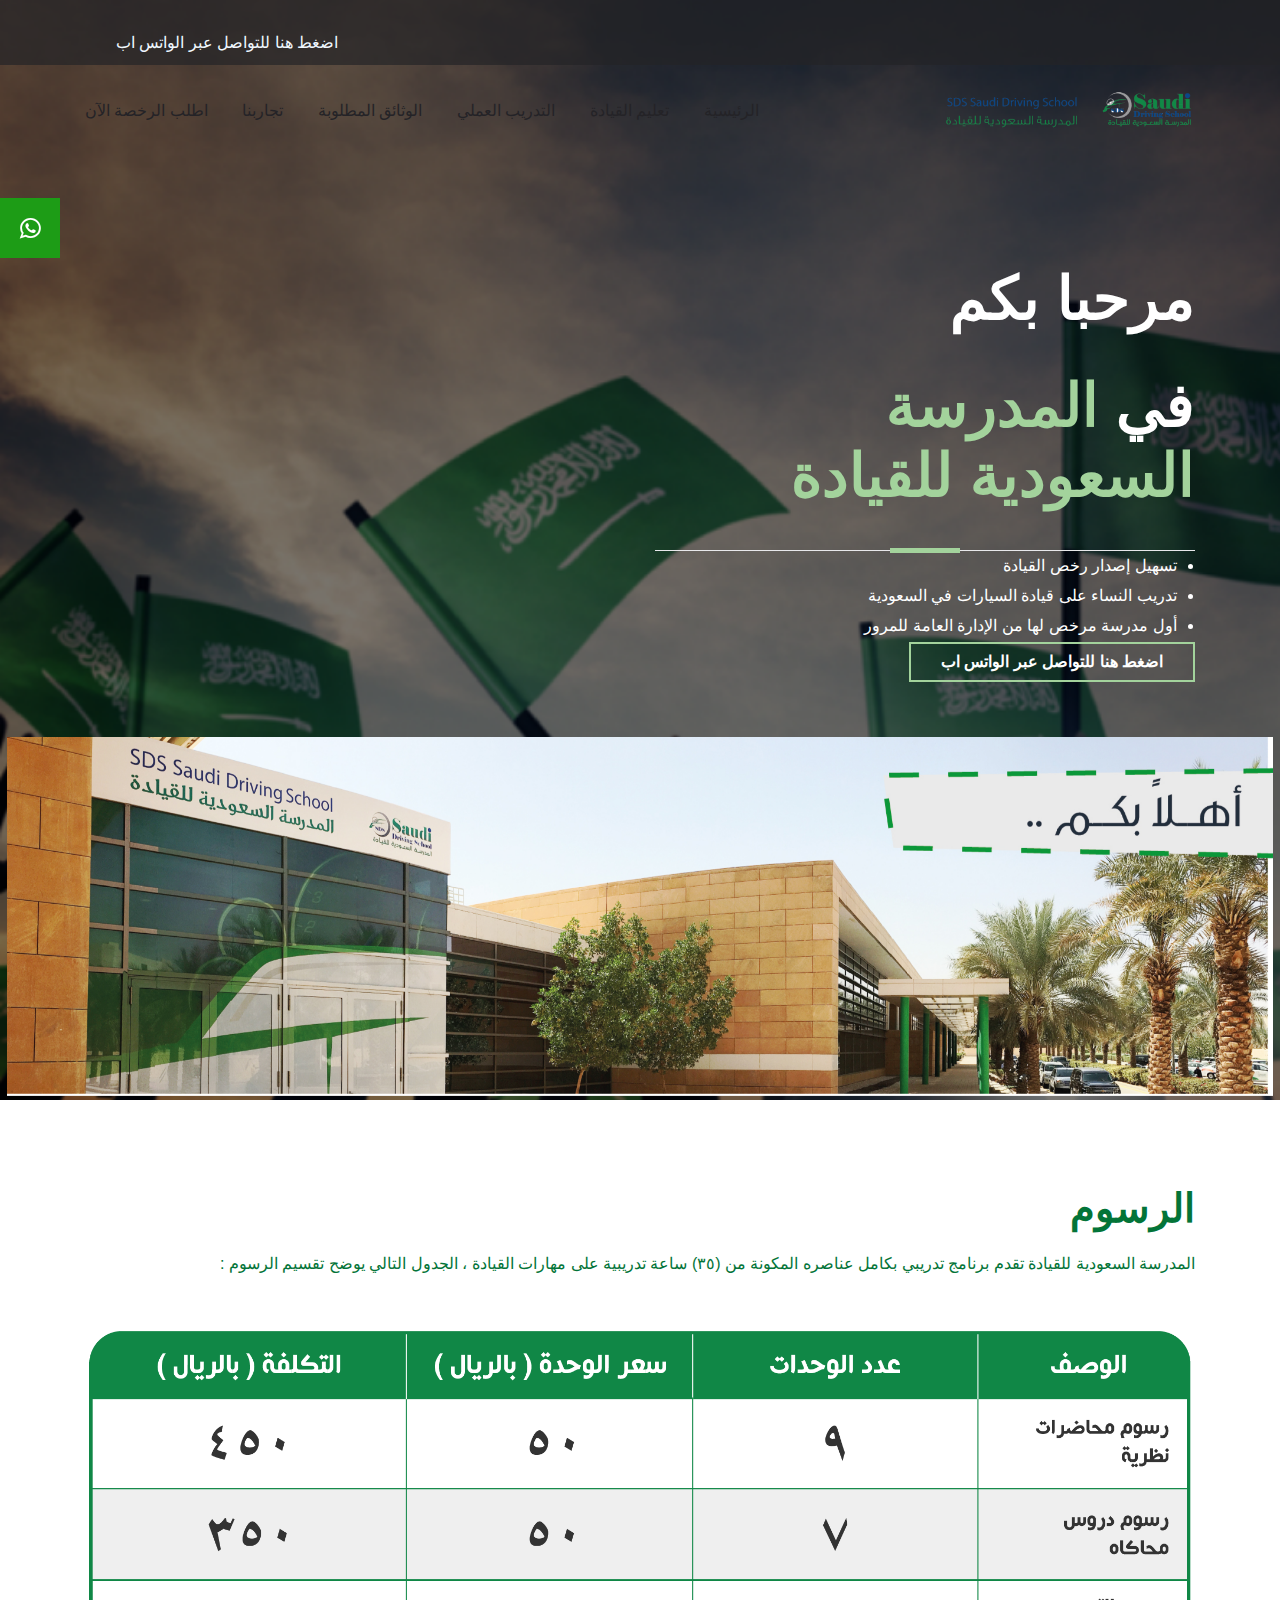
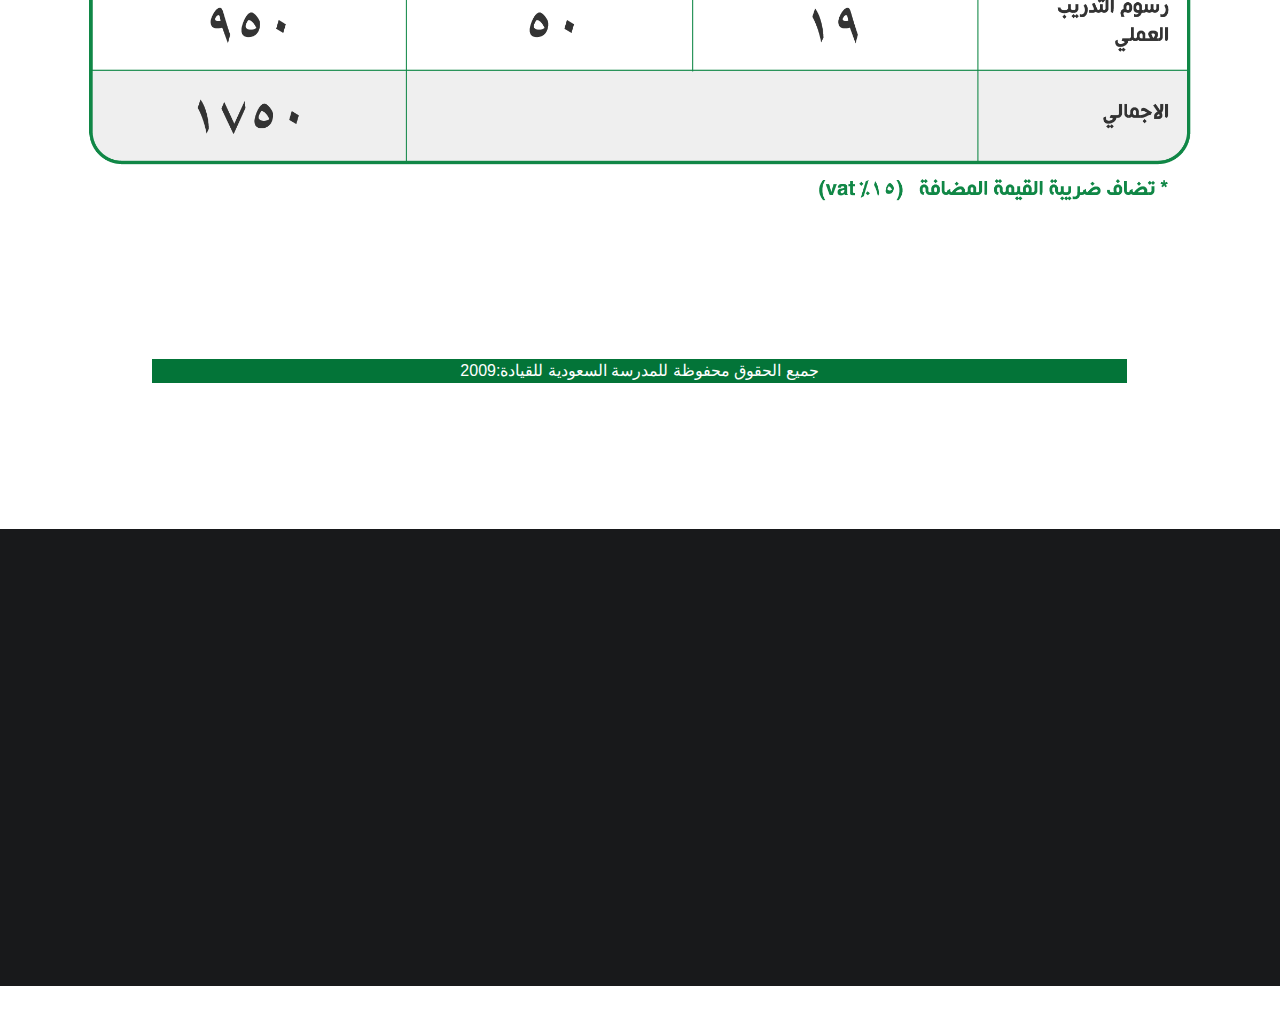
==== alrsom.html @ efddfe97 "Add files via upload" ====
﻿<!DOCTYPE html>
<!--[if lt IE 7]>      <html class="no-js lt-ie9 lt-ie8 lt-ie7"> <![endif]-->
<!--[if IE 7]>         <html class="no-js lt-ie9 lt-ie8"> <![endif]-->
<!--[if IE 8]>         <html class="no-js lt-ie9"> <![endif]-->
<!--[if gt IE 8]><!-->
<html class="no-js" dir="rtl">
<!--<![endif]-->


<head>
    <title>المدرسة السعودية للقيادة</title>
    <meta charset="utf-8">
    <!--[if IE]>
        <meta http-equiv="X-UA-Compatible" content="IE=edge">
    <![endif]-->
    <meta name="description" content="">
    <meta name="viewport" content="width=device-width, initial-scale=1, shrink-to-fit=no">
    <!-- Place favicon.ico and apple-touch-icon.png in the root directory -->



    <link rel="stylesheet" href="css/bootstrap.min.css">
    <link rel="stylesheet" href="css/animations.css">
    <link rel="stylesheet" href="css/regular.min.css">
    <link rel="stylesheet" href="css/brands.min.css">
    <link rel="stylesheet" href="css/solid.min.css">
    <link rel="stylesheet" href="css/fontawesome.min.css">
    <link rel="stylesheet" href="css/font-awesome.css">
    <link rel="stylesheet" href="css/main.css" class="color-switcher-link">
    <script src="js/vendor/modernizr-custom.js"></script>
    <link rel="preconnect" href="../fonts.gstatic.com/index.html">
    <link href="../fonts.googleapis.com/css2f7b2.css?family=Cairo&amp;display=swap" rel="stylesheet">
    <link href="css/side-test.html" rel="stylesheet" />
</head>
<body>
    <!-- wrappers for visual page editor and boxed version of template -->
    <div id="canvas">
        <div id="box_wrapper">
            <!-- template sections -->
            <!--topline section visible only on small screens|-->
            <div class="header_absolute header_under_slider ds">
                <section class="page_topline ds c-my-10 s-overlay">
                    <div class="container">
                        <div class="row align-items-center">
                            
                            <div class="col-12 col-sm-12 text-right">
                                <ul class="small-text">
                                    <li>
                                        <a href="https://api.whatsapp.com/send?phone=966532569968&text=السلام عليكم أود طلب الرخصة الان" style="color: aliceblue; margin: center ;" >
                                        <p class="phone_number"><span>اضغط هنا للتواصل عبر الواتس اب</span>
                                        </a>
                            </div>
                        </div>
                    </div>
                </section>
                <!--eof topline-->
                <!-- header with two Bootstrap columns - left for logo and right for navigation and includes (search, social icons, additional links and buttons etc -->
               <header class="page_header ls justify-nav-end">
                    <div class="container">
                        <div class="row align-items-center">
                            <div class="col-xl-3 col-lg-4 col-md-5 col-11">
                                <a href="index-2.html" class="logo">
                                    <img src="images/logo.png" alt="">
                                </a>
                            </div>
                            <div class="col-xl-9 col-lg-8 col-md-7 col-1">
                                <div class="nav-wrap">
                                    <!-- main nav start -->
                                    <nav class="top-nav">
                                        <ul class="nav sf-menu">
                                            <li>
                                                <a href="index.html">الرئيسية</a>
                                                
                                            </li>
                                            <li>
                                                <a href="#">تعليم القيادة</a>
                                            </li>
                                            <li>
                                                <a href="#">التدريب العملي</a>
                                            </li>
                                            <li>
                                                <a href="#">الوثائق المطلوبة</a>
                                            </li>
                                            <li>
                                                <a href="#">تجاربنا</a>
                                            </li>
                                            <li>
                                                <a href="#">اطلب الرخصة الآن</a>
                                            </li>
                                           
                                            <!-- contacts -->

                                        </ul>
                                    </nav>
                                    <!-- eof main nav -->
                                 
                                </div>
                            </div>
                        </div>
                    </div>
                    <!-- header toggler -->
                    <span class="toggle_menu"><span></span></span>
                </header>

            </div>

             <!--Intro Section-->
  <section class="view intro-video">
  <section class="view intro-video">
   
    <div class="hm-gradient intro_layers">
      <div class="full-bg-img">
        <div class="container flex-center">
          <div class="row pt-5 mt-3">
            <div class="col-lg-6 wow fadeIn mb-5 text-center text-lg-left">
                <div class="intro_layers_wrapper">
                    <div class="intro_layers">
                        <div class="intro_layer animated fadeInRight" data-animation="fadeInRight" style="visibility: hidden;">
                            <h1>
                                مرحبا بكم
                            </h1><br>
                            <h1 class="after-title" style="margin: 0;">
                                في<span class="color-main" style="color: #a3d39c;"> المدرسة السعودية للقيادة</span>
                            </h1>
                        </div>
                        <div class="intro_layer animated fadeInUp" data-animation="fadeInUp" style="visibility: hidden;">
                            <ul class="slider-list">
                                <li>تسهيل إصدار رخص القيادة</li>
                                <li>تدريب النساء على قيادة السيارات في السعودية</li>
                                <li>أول مدرسة مرخص لها من الإدارة العامة للمرور</li>
                            </ul>
                        </div>
                        <div class="intro_layer animated fadeInUp" data-animation="fadeInUp" style="visibility: hidden;">
                            <a href="https://web.whatsapp.com/send?phone=966532569968&text=%D8%A7%D9%84%D8%B3%D9%84%D8%A7%D9%85+%D8%B9%D9%84%D9%8A%D9%83%D9%85+%D8%A3%D9%88%D8%AF+%D8%B7%D9%84%D8%A8+%D8%A7%D9%84%D8%B1%D8%AE%D8%B5%D8%A9+%D8%A7%D9%84%D8%A7%D9%86
                            " class="text-uppercase btn btn-outline-maincolor">اضغط هنا للتواصل عبر الواتس اب</a>                       </div>
                    </div> <!-- eof .intro_layers -->
              </div>
            </div>

            <div class="col-lg-6 wow fadeIn">
            </div>
          </div>
          
        </div>
         <!-- The slideshow -->
<div style="margin: 7px;">
        <div id="carouselExampleSlidesOnly" class="carousel slide" data-bs-ride="carousel">
            <div class="carousel-inner">
                    <div class="carousel-item active">
                    <img src="images/img/Slider1.jpg" class="d-block w-100" alt="...">
                    </div>
                    <div class="carousel-item">
                    <img src="images/img/Slider2.jpg" class="d-block w-100" alt="...">
                    </div>
                    <div class="carousel-item">
                    <img src="images/img/Slider5.jpg" class="d-block w-100" alt="...">
                    </div>
                    <div class="carousel-item">
                    <img src="images/img/Banner9_N_Ar.jpg" class="d-block w-100" alt="...">
                    </div>
                    <div class="carousel-item">
                    <img src="images/img/Banner8_N_Ar.jpg" class="d-block w-100" alt="...">
                    </div>
                    <div class="carousel-item">
                    <img src="images/img/Banner7_N_Ar.jpg" class="d-block w-100" alt="...">
                    </div>
                    <div class="carousel-item">
                    <img src="images/img/Banner5_N_Ar.jpg" class="d-block w-100" alt="...">
                    </div>
                    <div class="carousel-item">
                    <img src="images/img/Banner4_N_Ar.jpg" class="d-block w-100" alt="...">
                    </div>
                    <div class="carousel-item">
                    <img src="images/img/Banner3_N_Ar.jpg" class="d-block w-100" alt="...">
                    </div>
                    <div class="carousel-item">
                    <img src="images/img/Banner10_N_Ar.jpg" class="d-block w-100" alt="...">
                    </div>
            </div>
        </div>
</div>
        <section class="ls ms sectionmob" >
     
        </section>
      </div>
      
    </div>
    
  </section>



            <section class="ls teaser-box-section" id="order">
                <div class="container">
                    <div class="row c-gutter-8">
                        <div class="col-sm-12">
                           
                        </div>
                   
                    </div>
                </div>
            </section>
            <section id="welcome" class="ls">
                <div class="container">
                    <div class="row">
                        <div class="divider-30 d-none d-xl-block"></div>
                        <div >
                            <div>
                                <div class="divider-50"></div>
                                <h3 class="col-12 width-80 mt-0"><span class="color-main">الرسوم </span></h3>
                                <p class=" col-12 "><span class="color-main">المدرسة السعودية للقيادة تقدم برنامج تدريبي بكامل عناصره المكونة من (٣٥) ساعة تدريبية على مهارات القيادة ، الجدول التالي يوضح تقسيم الرسوم :</span></p>
                                <br>
                            </div>
                            <div class="row align-items-center">
                                <img class="col-lg-12" src="images/table.png" alt="msar1">  
                            </div>
                    </div>
                    </div>
                </div>
            </section>
                </div>
            </section>
            <section class="ls s-py-70 s-py-xl-141" id="files">
                <div class="container">
                    <div class="row c-gutter-135 mobile-padding-normal">
                        <div class="col-md-12">
                            
                            

                                <div class="col-md-12 col-sm-12">
                                    <div class="divider-30 divider-md-0 divider-xl-0"></div>
                                    <p class="grey-color fw-500 mt-0  text-center bg-theme">جميع الحقوق محفوظة للمدرسة السعودية للقيادة:2009</p>
                                    
                                </div>
                               
                            </div>
                        </div>
                        <div class="divider-5 d-lg-block d-xl-5"></div>
                    </div>
                </div>
            </section>

            
            <footer class="page_footer ds s-pt-77 s-pb-60 c-gutter-60">
                <div class="container">
                    <div class="row">
                        <div class="divider-20 d-none d-xl-block"></div>
                        <div class="col-md-12 col-xl-12 animate text-center" data-animation="fadeInUp">
                            <div class="widget widget_text ">
                                <img src="images/logo.png" width="200" alt="">
                                
                                <div class="col-sm-12 col-xl-12">
                                <br> <a href="#" class="fab fa-google fs-36"> <span>saudidrivingschool2</span></a>
                                <br> <a href="https://api.whatsapp.com/send?phone=966532569968&text=السلام عليكم أود طلب الرخصة الان" class="fab fa-whatsapp fs-36"><span>whatsapp</span></a>
                                <!--<br> <a href="#" class="fab fa-facebook fs-36"> <span>facebook</span></a>
                                <br> <a href="#" class="fab fa-instagram fs-36"><span>instagram</span></a>-->
                                <br> <a href="#" class="fab fa-twitter fs-36"><span>twitter</span></a>
                                <br> <a href="#" class="fab fa-snapchat fs-36"><span>snapchat</span></a>
                                </div>
                            
                            </div>
                        </div>
                        
                        <div class="col-md-6 col-xl-3 animate" data-animation="fadeInUp">
                         
                            <div class="row c-gutter-30">
                             
                            </div>
                        </div>
                    </div>
                </div>
            </footer>

        </div>
        <!-- eof #box_wrapper -->
    </div><!-- eof #canvas -->

    <script src="js/compressed.js"></script>
    <script src="js/main.js"></script>
    <script src="js/switcher.js"></script>
    
<script>
    $('#modal1').on('hidden.bs.modal', function (e) {
  // do something...
  $('#modal1 iframe').attr("src", $("#modal1 iframe").attr("src"));
});

$('#modal6').on('hidden.bs.modal', function (e) {
  // do something...
  $('#modal6 iframe').attr("src", $("#modal6 iframe").attr("src"));
});

$('#modal4').on('hidden.bs.modal', function (e) {
  // do something...
  $('#modal4 iframe').attr("src", $("#modal4 iframe").attr("src"));
});
</script>
<div class="fa fa fa"></div>
</body>


</html>
---- css/animations.css ----
/*
==============================================
CSS3 ANIMATION CHEAT SHEET
==============================================

Made by Justin Aguilar

www.justinaguilar.com/animations/

Questions, comments, concerns, love letters:
justin@justinaguilar.com
==============================================
*/

/*
==============================================
slideDown
==============================================
*/


.slideDown{
	animation-name: slideDown;
	-webkit-animation-name: slideDown;

	animation-duration: 1s;
	-webkit-animation-duration: 1s;

	animation-timing-function: ease;
	-webkit-animation-timing-function: ease;

	visibility: visible;
}

@keyframes slideDown {
	0% {
		transform: translateY(-100%);
	}
	50%{
		transform: translateY(8%);
	}
	65%{
		transform: translateY(-4%);
	}
	80%{
		transform: translateY(4%);
	}
	95%{
		transform: translateY(-2%);
	}
	100% {
		transform: translateY(0%);
	}
}

@-webkit-keyframes slideDown {
	0% {
		-webkit-transform: translateY(-100%);
	}
	50%{
		-webkit-transform: translateY(8%);
	}
	65%{
		-webkit-transform: translateY(-4%);
	}
	80%{
		-webkit-transform: translateY(4%);
	}
	95%{
		-webkit-transform: translateY(-2%);
	}
	100% {
		-webkit-transform: translateY(0%);
	}
}

/*
==============================================
slideUp
==============================================
*/


.slideUp{
	animation-name: slideUp;
	-webkit-animation-name: slideUp;

	animation-duration: 1s;
	-webkit-animation-duration: 1s;

	animation-timing-function: ease;
	-webkit-animation-timing-function: ease;

	visibility: visible;
}

@keyframes slideUp {
	0% {
		transform: translateY(100%);
	}
	50%{
		transform: translateY(-8%);
	}
	65%{
		transform: translateY(4%);
	}
	80%{
		transform: translateY(-4%);
	}
	95%{
		transform: translateY(2%);
	}
	100% {
		transform: translateY(0%);
	}
}

@-webkit-keyframes slideUp {
	0% {
		-webkit-transform: translateY(100%);
	}
	50%{
		-webkit-transform: translateY(-8%);
	}
	65%{
		-webkit-transform: translateY(4%);
	}
	80%{
		-webkit-transform: translateY(-4%);
	}
	95%{
		-webkit-transform: translateY(2%);
	}
	100% {
		-webkit-transform: translateY(0%);
	}
}

/*
==============================================
slideLeft
==============================================
*/


.slideLeft{
	animation-name: slideLeft;
	-webkit-animation-name: slideLeft;

	animation-duration: 1s;
	-webkit-animation-duration: 1s;

	animation-timing-function: ease-in-out;
	-webkit-animation-timing-function: ease-in-out;

	visibility: visible;
}

@keyframes slideLeft {
	0% {
		transform: translateX(150%);
	}
	50%{
		transform: translateX(-8%);
	}
	65%{
		transform: translateX(4%);
	}
	80%{
		transform: translateX(-4%);
	}
	95%{
		transform: translateX(2%);
	}
	100% {
		transform: translateX(0%);
	}
}

@-webkit-keyframes slideLeft {
	0% {
		-webkit-transform: translateX(150%);
	}
	50%{
		-webkit-transform: translateX(-8%);
	}
	65%{
		-webkit-transform: translateX(4%);
	}
	80%{
		-webkit-transform: translateX(-4%);
	}
	95%{
		-webkit-transform: translateX(2%);
	}
	100% {
		-webkit-transform: translateX(0%);
	}
}

/*
==============================================
slideRight
==============================================
*/


.slideRight{
	animation-name: slideRight;
	-webkit-animation-name: slideRight;

	animation-duration: 1s;
	-webkit-animation-duration: 1s;

	animation-timing-function: ease-in-out;
	-webkit-animation-timing-function: ease-in-out;

	visibility: visible;
}

@keyframes slideRight {
	0% {
		transform: translateX(-150%);
	}
	50%{
		transform: translateX(8%);
	}
	65%{
		transform: translateX(-4%);
	}
	80%{
		transform: translateX(4%);
	}
	95%{
		transform: translateX(-2%);
	}
	100% {
		transform: translateX(0%);
	}
}

@-webkit-keyframes slideRight {
	0% {
		-webkit-transform: translateX(-150%);
	}
	50%{
		-webkit-transform: translateX(8%);
	}
	65%{
		-webkit-transform: translateX(-4%);
	}
	80%{
		-webkit-transform: translateX(4%);
	}
	95%{
		-webkit-transform: translateX(-2%);
	}
	100% {
		-webkit-transform: translateX(0%);
	}
}

/*
==============================================
slideExpandUp
==============================================
*/


.slideExpandUp{
	animation-name: slideExpandUp;
	-webkit-animation-name: slideExpandUp;

	animation-duration: 1.6s;
	-webkit-animation-duration: 1.6s;

	animation-timing-function: ease-out;
	-webkit-animation-timing-function: ease -out;

	visibility: visible;
}

@keyframes slideExpandUp {
	0% {
		transform: translateY(100%) scaleX(0.5);
	}
	30%{
		transform: translateY(-8%) scaleX(0.5);
	}
	40%{
		transform: translateY(2%) scaleX(0.5);
	}
	50%{
		transform: translateY(0%) scaleX(1.1);
	}
	60%{
		transform: translateY(0%) scaleX(0.9);
	}
	70% {
		transform: translateY(0%) scaleX(1.05);
	}
	80%{
		transform: translateY(0%) scaleX(0.95);
	}
	90% {
		transform: translateY(0%) scaleX(1.02);
	}
	100%{
		transform: translateY(0%) scaleX(1);
	}
}

@-webkit-keyframes slideExpandUp {
	0% {
		-webkit-transform: translateY(100%) scaleX(0.5);
	}
	30%{
		-webkit-transform: translateY(-8%) scaleX(0.5);
	}
	40%{
		-webkit-transform: translateY(2%) scaleX(0.5);
	}
	50%{
		-webkit-transform: translateY(0%) scaleX(1.1);
	}
	60%{
		-webkit-transform: translateY(0%) scaleX(0.9);
	}
	70% {
		-webkit-transform: translateY(0%) scaleX(1.05);
	}
	80%{
		-webkit-transform: translateY(0%) scaleX(0.95);
	}
	90% {
		-webkit-transform: translateY(0%) scaleX(1.02);
	}
	100%{
		-webkit-transform: translateY(0%) scaleX(1);
	}
}

/*
==============================================
expandUp
==============================================
*/


.expandUp{
	animation-name: expandUp;
	-webkit-animation-name: expandUp;

	animation-duration: 0.7s;
	-webkit-animation-duration: 0.7s;

	animation-timing-function: ease;
	-webkit-animation-timing-function: ease;

	visibility: visible;
}

@keyframes expandUp {
	0% {
		transform: translateY(100%) scale(0.6) scaleY(0.5);
	}
	60%{
		transform: translateY(-7%) scaleY(1.12);
	}
	75%{
		transform: translateY(3%);
	}
	100% {
		transform: translateY(0%) scale(1) scaleY(1);
	}
}

@-webkit-keyframes expandUp {
	0% {
		-webkit-transform: translateY(100%) scale(0.6) scaleY(0.5);
	}
	60%{
		-webkit-transform: translateY(-7%) scaleY(1.12);
	}
	75%{
		-webkit-transform: translateY(3%);
	}
	100% {
		-webkit-transform: translateY(0%) scale(1) scaleY(1);
	}
}

/*
==============================================
fadeIn
==============================================
*/

.fadeIn {
	animation-name: fadeIn;
	-webkit-animation-name: fadeIn;

	animation-duration: 1.5s;
	-webkit-animation-duration: 1.5s;

	animation-timing-function: ease-in-out;
	-webkit-animation-timing-function: ease-in-out;

	visibility: visible;
}

@keyframes fadeIn {
	0% {
		transform: scale(0);
		opacity: 0.0;
	}
	60% {
		transform: scale(1.1);
	}
	80% {
		transform: scale(0.9);
		opacity: 1;
	}
	100% {
		transform: scale(1);
		opacity: 1;
	}
}

@-webkit-keyframes fadeIn {
	0% {
		-webkit-transform: scale(0);
		opacity: 0.0;
	}
	60% {
		-webkit-transform: scale(1.1);
	}
	80% {
		-webkit-transform: scale(0.9);
		opacity: 1;
	}
	100% {
		-webkit-transform: scale(1);
		opacity: 1;
	}
}

/*
==============================================
expandOpen
==============================================
*/


.expandOpen{
	animation-name: expandOpen;
	-webkit-animation-name: expandOpen;

	animation-duration: 1.2s;
	-webkit-animation-duration: 1.2s;

	animation-timing-function: ease-out;
	-webkit-animation-timing-function: ease-out;

	visibility: visible;
}

@keyframes expandOpen {
	0% {
		transform: scale(1.8);
	}
	50% {
		transform: scale(0.95);
	}
	80% {
		transform: scale(1.05);
	}
	90% {
		transform: scale(0.98);
	}
	100% {
		transform: scale(1);
	}
}

@-webkit-keyframes expandOpen {
	0% {
		-webkit-transform: scale(1.8);
	}
	50% {
		-webkit-transform: scale(0.95);
	}
	80% {
		-webkit-transform: scale(1.05);
	}
	90% {
		-webkit-transform: scale(0.98);
	}
	100% {
		-webkit-transform: scale(1);
	}	
}

/*
==============================================
bigEntrance
==============================================
*/


.bigEntrance{
	animation-name: bigEntrance;
	-webkit-animation-name: bigEntrance;

	animation-duration: 1.6s;
	-webkit-animation-duration: 1.6s;

	animation-timing-function: ease-out;
	-webkit-animation-timing-function: ease-out;

	visibility: visible;
}

@keyframes bigEntrance {
	0% {
		transform: scale(0.3) rotate(6deg) translateX(-30%) translateY(30%);
		opacity: 0.2;
	}
	30% {
		transform: scale(1.03) rotate(-2deg) translateX(2%) translateY(-2%);
		opacity: 1;
	}
	45% {
		transform: scale(0.98) rotate(1deg) translateX(0%) translateY(0%);
		opacity: 1;
	}
	60% {
		transform: scale(1.01) rotate(-1deg) translateX(0%) translateY(0%);
		opacity: 1;
	}
	75% {
		transform: scale(0.99) rotate(1deg) translateX(0%) translateY(0%);
		opacity: 1;
	}
	90% {
		transform: scale(1.01) rotate(0deg) translateX(0%) translateY(0%);
		opacity: 1;
	}
	100% {
		transform: scale(1) rotate(0deg) translateX(0%) translateY(0%);
		opacity: 1;
	}
}

@-webkit-keyframes bigEntrance {
	0% {
		-webkit-transform: scale(0.3) rotate(6deg) translateX(-30%) translateY(30%);
		opacity: 0.2;
	}
	30% {
		-webkit-transform: scale(1.03) rotate(-2deg) translateX(2%) translateY(-2%);
		opacity: 1;
	}
	45% {
		-webkit-transform: scale(0.98) rotate(1deg) translateX(0%) translateY(0%);
		opacity: 1;
	}
	60% {
		-webkit-transform: scale(1.01) rotate(-1deg) translateX(0%) translateY(0%);
		opacity: 1;
	}
	75% {
		-webkit-transform: scale(0.99) rotate(1deg) translateX(0%) translateY(0%);
		opacity: 1;
	}
	90% {
		-webkit-transform: scale(1.01) rotate(0deg) translateX(0%) translateY(0%);
		opacity: 1;
	}
	100% {
		-webkit-transform: scale(1) rotate(0deg) translateX(0%) translateY(0%);
		opacity: 1;
	}
}

/*
==============================================
hatch
==============================================
*/

.hatch{
	animation-name: hatch;
	-webkit-animation-name: hatch;

	animation-duration: 2s;
	-webkit-animation-duration: 2s;

	animation-timing-function: ease-in-out;
	-webkit-animation-timing-function: ease-in-out;

	transform-origin: 50% 100%;
	-ms-transform-origin: 50% 100%;
	-webkit-transform-origin: 50% 100%; 

	visibility: visible;
}

@keyframes hatch {
	0% {
		transform: rotate(0deg) scaleY(0.6);
	}
	20% {
		transform: rotate(-2deg) scaleY(1.05);
	}
	35% {
		transform: rotate(2deg) scaleY(1);
	}
	50% {
		transform: rotate(-2deg);
	}
	65% {
		transform: rotate(1deg);
	}
	80% {
		transform: rotate(-1deg);
	}
	100% {
		transform: rotate(0deg);
	}					
}

@-webkit-keyframes hatch {
	0% {
		-webkit-transform: rotate(0deg) scaleY(0.6);
	}
	20% {
		-webkit-transform: rotate(-2deg) scaleY(1.05);
	}
	35% {
		-webkit-transform: rotate(2deg) scaleY(1);
	}
	50% {
		-webkit-transform: rotate(-2deg);
	}
	65% {
		-webkit-transform: rotate(1deg);
	}
	80% {
		-webkit-transform: rotate(-1deg);
	}
	100% {
		-webkit-transform: rotate(0deg);
	}
}


/*
==============================================
bounce
==============================================
*/


.bounce{
	animation-name: bounce;
	-webkit-animation-name: bounce;

	animation-duration: 1.6s;
	-webkit-animation-duration: 1.6s;

	animation-timing-function: ease;
	-webkit-animation-timing-function: ease;

	transform-origin: 50% 100%;
	-ms-transform-origin: 50% 100%;
	-webkit-transform-origin: 50% 100%; 
}

@keyframes bounce {
	0% {
		transform: translateY(0%) scaleY(0.6);
	}
	60%{
		transform: translateY(-100%) scaleY(1.1);
	}
	70%{
		transform: translateY(0%) scaleY(0.95) scaleX(1.05);
	}
	80%{
		transform: translateY(0%) scaleY(1.05) scaleX(1);
	}
	90%{
		transform: translateY(0%) scaleY(0.95) scaleX(1);
	}
	100%{
		transform: translateY(0%) scaleY(1) scaleX(1);
	}
}

@-webkit-keyframes bounce {
	0% {
		-webkit-transform: translateY(0%) scaleY(0.6);
	}
	60%{
		-webkit-transform: translateY(-100%) scaleY(1.1);
	}
	70%{
		-webkit-transform: translateY(0%) scaleY(0.95) scaleX(1.05);
	}
	80%{
		-webkit-transform: translateY(0%) scaleY(1.05) scaleX(1);
	}
	90%{
		-webkit-transform: translateY(0%) scaleY(0.95) scaleX(1);
	}
	100%{
		-webkit-transform: translateY(0%) scaleY(1) scaleX(1);
	}
}


/*
==============================================
pulse
==============================================
*/

.pulse{
	animation-name: pulse;
	-webkit-animation-name: pulse;

	animation-duration: 1.5s;
	-webkit-animation-duration: 1.5s;

	animation-iteration-count: infinite;
	-webkit-animation-iteration-count: infinite;
}

@keyframes pulse {
	0% {
		transform: scale(0.95);
		opacity: 0.7;
	}
	50% {
		transform: scale(1);
		opacity: 1;
	}
	100% {
		transform: scale(0.95);
		opacity: 0.7;
	}
}

@-webkit-keyframes pulse {
	0% {
		-webkit-transform: scale(0.95);
		opacity: 0.7;
	}
	50% {
		-webkit-transform: scale(1);
		opacity: 1;
	}
	100% {
		-webkit-transform: scale(0.95);
		opacity: 0.7;
	}
}

/*
==============================================
floating
==============================================
*/

.floating{
	animation-name: floating;
	-webkit-animation-name: floating;

	animation-duration: 1.5s;
	-webkit-animation-duration: 1.5s;

	animation-iteration-count: infinite;
	-webkit-animation-iteration-count: infinite;
}

@keyframes floating {
	0% {
		transform: translateY(0%);
	}
	50% {
		transform: translateY(8%);
	}
	100% {
		transform: translateY(0%);
	}
}

@-webkit-keyframes floating {
	0% {
		-webkit-transform: translateY(0%);
	}
	50% {
		-webkit-transform: translateY(8%);
	}
	100% {
		-webkit-transform: translateY(0%);
	}
}

/*
==============================================
tossing
==============================================
*/

.tossing{
	animation-name: tossing;
	-webkit-animation-name: tossing;

	animation-duration: 2.5s;
	-webkit-animation-duration: 2.5s;

	animation-iteration-count: infinite;
	-webkit-animation-iteration-count: infinite;
}

@keyframes tossing {
	0% {
		transform: rotate(-4deg);
	}
	50% {
		transform: rotate(4deg);
	}
	100% {
		transform: rotate(-4deg);
	}		
}

@-webkit-keyframes tossing {
	0% {
		-webkit-transform: rotate(-4deg);
	}
	50% {
		-webkit-transform: rotate(4deg);
	}
	100% {
		-webkit-transform: rotate(-4deg);
	}
}

/*
==============================================
pullUp
==============================================
*/

.pullUp{
	animation-name: pullUp;
	-webkit-animation-name: pullUp;

	animation-duration: 1.1s;
	-webkit-animation-duration: 1.1s;

	animation-timing-function: ease-out;
	-webkit-animation-timing-function: ease-out;

	transform-origin: 50% 100%;
	-ms-transform-origin: 50% 100%;
	-webkit-transform-origin: 50% 100%; 
}

@keyframes pullUp {
	0% {
		transform: scaleY(0.1);
	}
	40% {
		transform: scaleY(1.02);
	}
	60% {
		transform: scaleY(0.98);
	}
	80% {
		transform: scaleY(1.01);
	}
	100% {
		transform: scaleY(0.98);
	}
	80% {
		transform: scaleY(1.01);
	}
	100% {
		transform: scaleY(1);
	}			
}

@-webkit-keyframes pullUp {
	0% {
		-webkit-transform: scaleY(0.1);
	}
	40% {
		-webkit-transform: scaleY(1.02);
	}
	60% {
		-webkit-transform: scaleY(0.98);
	}
	80% {
		-webkit-transform: scaleY(1.01);
	}
	100% {
		-webkit-transform: scaleY(0.98);
	}
	80% {
		-webkit-transform: scaleY(1.01);
	}
	100% {
		-webkit-transform: scaleY(1);
	}
}

/*
==============================================
pullDown
==============================================
*/

.pullDown{
	animation-name: pullDown;
	-webkit-animation-name: pullDown;

	animation-duration: 1.1s;
	-webkit-animation-duration: 1.1s;

	animation-timing-function: ease-out;
	-webkit-animation-timing-function: ease-out;

	transform-origin: 50% 0%;
	-ms-transform-origin: 50% 0%;
	-webkit-transform-origin: 50% 0%; 
}

@keyframes pullDown {
	0% {
		transform: scaleY(0.1);
	}
	40% {
		transform: scaleY(1.02);
	}
	60% {
		transform: scaleY(0.98);
	}
	80% {
		transform: scaleY(1.01);
	}
	100% {
		transform: scaleY(0.98);
	}
	80% {
		transform: scaleY(1.01);
	}
	100% {
		transform: scaleY(1);
	}			
}

@-webkit-keyframes pullDown {
	0% {
		-webkit-transform: scaleY(0.1);
	}
	40% {
		-webkit-transform: scaleY(1.02);
	}
	60% {
		-webkit-transform: scaleY(0.98);
	}
	80% {
		-webkit-transform: scaleY(1.01);
	}
	100% {
		-webkit-transform: scaleY(0.98);
	}
	80% {
		-webkit-transform: scaleY(1.01);
	}
	100% {
		-webkit-transform: scaleY(1);
	}
}

/*
==============================================
stretchLeft
==============================================
*/

.stretchLeft{
	animation-name: stretchLeft;
	-webkit-animation-name: stretchLeft;

	animation-duration: 1.5s;
	-webkit-animation-duration: 1.5s;

	animation-timing-function: ease-out;
	-webkit-animation-timing-function: ease-out;

	transform-origin: 100% 0%;
	-ms-transform-origin: 100% 0%;
	-webkit-transform-origin: 100% 0%; 
}

@keyframes stretchLeft {
	0% {
		transform: scaleX(0.3);
	}
	40% {
		transform: scaleX(1.02);
	}
	60% {
		transform: scaleX(0.98);
	}
	80% {
		transform: scaleX(1.01);
	}
	100% {
		transform: scaleX(0.98);
	}
	80% {
		transform: scaleX(1.01);
	}
	100% {
		transform: scaleX(1);
	}			
}

@-webkit-keyframes stretchLeft {
	0% {
		-webkit-transform: scaleX(0.3);
	}
	40% {
		-webkit-transform: scaleX(1.02);
	}
	60% {
		-webkit-transform: scaleX(0.98);
	}
	80% {
		-webkit-transform: scaleX(1.01);
	}
	100% {
		-webkit-transform: scaleX(0.98);
	}
	80% {
		-webkit-transform: scaleX(1.01);
	}
	100% {
		-webkit-transform: scaleX(1);
	}
}

/*
==============================================
stretchRight
==============================================
*/

.stretchRight{
	animation-name: stretchRight;
	-webkit-animation-name: stretchRight;

	animation-duration: 1.5s;
	-webkit-animation-duration: 1.5s;

	animation-timing-function: ease-out;
	-webkit-animation-timing-function: ease-out;

	transform-origin: 0% 0%;
	-ms-transform-origin: 0% 0%;
	-webkit-transform-origin: 0% 0%; 
}

@keyframes stretchRight {
	0% {
		transform: scaleX(0.3);
	}
	40% {
		transform: scaleX(1.02);
	}
	60% {
		transform: scaleX(0.98);
	}
	80% {
		transform: scaleX(1.01);
	}
	100% {
		transform: scaleX(0.98);
	}
	80% {
		transform: scaleX(1.01);
	}
	100% {
		transform: scaleX(1);
	}			
}

@-webkit-keyframes stretchRight {
	0% {
		-webkit-transform: scaleX(0.3);
	}
	40% {
		-webkit-transform: scaleX(1.02);
	}
	60% {
		-webkit-transform: scaleX(0.98);
	}
	80% {
		-webkit-transform: scaleX(1.01);
	}
	100% {
		-webkit-transform: scaleX(0.98);
	}
	80% {
		-webkit-transform: scaleX(1.01);
	}
	100% {
		-webkit-transform: scaleX(1);
	}
}



.animated{-webkit-animation-fill-mode:both;-moz-animation-fill-mode:both;-ms-animation-fill-mode:both;-o-animation-fill-mode:both;animation-fill-mode:both;-webkit-animation-duration:1s;-moz-animation-duration:1s;-ms-animation-duration:1s;-o-animation-duration:1s;animation-duration:1s;}.animated.hinge{-webkit-animation-duration:1s;-moz-animation-duration:1s;-ms-animation-duration:1s;-o-animation-duration:1s;animation-duration:1s;}@-webkit-keyframes fadeIn {
	0% {opacity: 0;}	100% {opacity: 1;}
}
/*
@-moz-keyframes fadeIn {
0% {opacity: 0;}
100% {opacity: 1;}
}

@-o-keyframes fadeIn {
0% {opacity: 0;}
100% {opacity: 1;}
}

@keyframes fadeIn {
0% {opacity: 0;}
100% {opacity: 1;}
}

.fadeIn {
-webkit-animation-name: fadeIn;
-moz-animation-name: fadeIn;
-o-animation-name: fadeIn;
animation-name: fadeIn;
}
*/
@-webkit-keyframes fadeInUp {
	0% {
		opacity: 0;
		-webkit-transform: translateY(20px);
	}

	100% {
		opacity: 1;
		-webkit-transform: translateY(0);
	}
}

@-moz-keyframes fadeInUp {
	0% {
		opacity: 0;
		-moz-transform: translateY(20px);
	}

	100% {
		opacity: 1;
		-moz-transform: translateY(0);
	}
}

@-o-keyframes fadeInUp {
	0% {
		opacity: 0;
		-o-transform: translateY(20px);
	}

	100% {
		opacity: 1;
		-o-transform: translateY(0);
	}
}

@keyframes fadeInUp {
	0% {
		opacity: 0;
		transform: translateY(20px);
	}

	100% {
		opacity: 1;
		transform: translateY(0);
	}
}

.fadeInUp {
	-webkit-animation-name: fadeInUp;
	-moz-animation-name: fadeInUp;
	-o-animation-name: fadeInUp;
	animation-name: fadeInUp;
}
@-webkit-keyframes fadeInDown {
	0% {
		opacity: 0;
		-webkit-transform: translateY(-20px);
	}

	100% {
		opacity: 1;
		-webkit-transform: translateY(0);
	}
}

@-moz-keyframes fadeInDown {
	0% {
		opacity: 0;
		-moz-transform: translateY(-20px);
	}

	100% {
		opacity: 1;
		-moz-transform: translateY(0);
	}
}

@-o-keyframes fadeInDown {
	0% {
		opacity: 0;
		-o-transform: translateY(-20px);
	}

	100% {
		opacity: 1;
		-o-transform: translateY(0);
	}
}

@keyframes fadeInDown {
	0% {
		opacity: 0;
		transform: translateY(-20px);
	}

	100% {
		opacity: 1;
		transform: translateY(0);
	}
}

.fadeInDown {
	-webkit-animation-name: fadeInDown;
	-moz-animation-name: fadeInDown;
	-o-animation-name: fadeInDown;
	animation-name: fadeInDown;
}
@-webkit-keyframes fadeInLeft {
	0% {
		opacity: 0;
		-webkit-transform: translateX(-20px);
	}

	100% {
		opacity: 1;
		-webkit-transform: translateX(0);
	}
}

@-moz-keyframes fadeInLeft {
	0% {
		opacity: 0;
		-moz-transform: translateX(-20px);
	}

	100% {
		opacity: 1;
		-moz-transform: translateX(0);
	}
}

@-o-keyframes fadeInLeft {
	0% {
		opacity: 0;
		-o-transform: translateX(-20px);
	}

	100% {
		opacity: 1;
		-o-transform: translateX(0);
	}
}

@keyframes fadeInLeft {
	0% {
		opacity: 0;
		transform: translateX(-20px);
	}

	100% {
		opacity: 1;
		transform: translateX(0);
	}
}

.fadeInLeft {
	-webkit-animation-name: fadeInLeft;
	-moz-animation-name: fadeInLeft;
	-o-animation-name: fadeInLeft;
	animation-name: fadeInLeft;
}
@-webkit-keyframes fadeInRight {
	0% {
		opacity: 0;
		-webkit-transform: translateX(20px);
	}

	100% {
		opacity: 1;
		-webkit-transform: translateX(0);
	}
}

@-moz-keyframes fadeInRight {
	0% {
		opacity: 0;
		-moz-transform: translateX(20px);
	}

	100% {
		opacity: 1;
		-moz-transform: translateX(0);
	}
}

@-o-keyframes fadeInRight {
	0% {
		opacity: 0;
		-o-transform: translateX(20px);
	}

	100% {
		opacity: 1;
		-o-transform: translateX(0);
	}
}

@keyframes fadeInRight {
	0% {
		opacity: 0;
		transform: translateX(20px);
	}

	100% {
		opacity: 1;
		transform: translateX(0);
	}
}

.fadeInRight {
	-webkit-animation-name: fadeInRight;
	-moz-animation-name: fadeInRight;
	-o-animation-name: fadeInRight;
	animation-name: fadeInRight;
}
@-webkit-keyframes fadeInUpBig {
	0% {
		opacity: 0;
		-webkit-transform: translateY(2000px);
	}

	100% {
		opacity: 1;
		-webkit-transform: translateY(0);
	}
}

@-moz-keyframes fadeInUpBig {
	0% {
		opacity: 0;
		-moz-transform: translateY(2000px);
	}

	100% {
		opacity: 1;
		-moz-transform: translateY(0);
	}
}

@-o-keyframes fadeInUpBig {
	0% {
		opacity: 0;
		-o-transform: translateY(2000px);
	}

	100% {
		opacity: 1;
		-o-transform: translateY(0);
	}
}

@keyframes fadeInUpBig {
	0% {
		opacity: 0;
		transform: translateY(2000px);
	}

	100% {
		opacity: 1;
		transform: translateY(0);
	}
}

.fadeInUpBig {
	-webkit-animation-name: fadeInUpBig;
	-moz-animation-name: fadeInUpBig;
	-o-animation-name: fadeInUpBig;
	animation-name: fadeInUpBig;
}
@-webkit-keyframes fadeInDownBig {
	0% {
		opacity: 0;
		-webkit-transform: translateY(-2000px);
	}

	100% {
		opacity: 1;
		-webkit-transform: translateY(0);
	}
}

@-moz-keyframes fadeInDownBig {
	0% {
		opacity: 0;
		-moz-transform: translateY(-2000px);
	}

	100% {
		opacity: 1;
		-moz-transform: translateY(0);
	}
}

@-o-keyframes fadeInDownBig {
	0% {
		opacity: 0;
		-o-transform: translateY(-2000px);
	}

	100% {
		opacity: 1;
		-o-transform: translateY(0);
	}
}

@keyframes fadeInDownBig {
	0% {
		opacity: 0;
		transform: translateY(-2000px);
	}

	100% {
		opacity: 1;
		transform: translateY(0);
	}
}

.fadeInDownBig {
	-webkit-animation-name: fadeInDownBig;
	-moz-animation-name: fadeInDownBig;
	-o-animation-name: fadeInDownBig;
	animation-name: fadeInDownBig;
}
@-webkit-keyframes fadeInLeftBig {
	0% {
		opacity: 0;
		-webkit-transform: translateX(-2000px);
	}

	100% {
		opacity: 1;
		-webkit-transform: translateX(0);
	}
}
@-moz-keyframes fadeInLeftBig {
	0% {
		opacity: 0;
		-moz-transform: translateX(-2000px);
	}

	100% {
		opacity: 1;
		-moz-transform: translateX(0);
	}
}
@-o-keyframes fadeInLeftBig {
	0% {
		opacity: 0;
		-o-transform: translateX(-2000px);
	}

	100% {
		opacity: 1;
		-o-transform: translateX(0);
	}
}
@keyframes fadeInLeftBig {
	0% {
		opacity: 0;
		transform: translateX(-2000px);
	}

	100% {
		opacity: 1;
		transform: translateX(0);
	}
}

.fadeInLeftBig {
	-webkit-animation-name: fadeInLeftBig;
	-moz-animation-name: fadeInLeftBig;
	-o-animation-name: fadeInLeftBig;
	animation-name: fadeInLeftBig;
}
@-webkit-keyframes fadeInRightBig {
	0% {
		opacity: 0;
		-webkit-transform: translateX(2000px);
	}

	100% {
		opacity: 1;
		-webkit-transform: translateX(0);
	}
}

@-moz-keyframes fadeInRightBig {
	0% {
		opacity: 0;
		-moz-transform: translateX(2000px);
	}

	100% {
		opacity: 1;
		-moz-transform: translateX(0);
	}
}

@-o-keyframes fadeInRightBig {
	0% {
		opacity: 0;
		-o-transform: translateX(2000px);
	}

	100% {
		opacity: 1;
		-o-transform: translateX(0);
	}
}

@keyframes fadeInRightBig {
	0% {
		opacity: 0;
		transform: translateX(2000px);
	}

	100% {
		opacity: 1;
		transform: translateX(0);
	}
}

.fadeInRightBig {
	-webkit-animation-name: fadeInRightBig;
	-moz-animation-name: fadeInRightBig;
	-o-animation-name: fadeInRightBig;
	animation-name: fadeInRightBig;
}
@-webkit-keyframes fadeOut {
	0% {opacity: 1;}
	100% {opacity: 0;}
}

@-moz-keyframes fadeOut {
	0% {opacity: 1;}
	100% {opacity: 0;}
}

@-o-keyframes fadeOut {
	0% {opacity: 1;}
	100% {opacity: 0;}
}

@keyframes fadeOut {
	0% {opacity: 1;}
	100% {opacity: 0;}
}

.fadeOut {
	-webkit-animation-name: fadeOut;
	-moz-animation-name: fadeOut;
	-o-animation-name: fadeOut;
	animation-name: fadeOut;
}
@-webkit-keyframes fadeOutUp {
	0% {
		opacity: 1;
		-webkit-transform: translateY(0);
	}

	100% {
		opacity: 0;
		-webkit-transform: translateY(-20px);
	}
}
@-moz-keyframes fadeOutUp {
	0% {
		opacity: 1;
		-moz-transform: translateY(0);
	}

	100% {
		opacity: 0;
		-moz-transform: translateY(-20px);
	}
}
@-o-keyframes fadeOutUp {
	0% {
		opacity: 1;
		-o-transform: translateY(0);
	}

	100% {
		opacity: 0;
		-o-transform: translateY(-20px);
	}
}
@keyframes fadeOutUp {
	0% {
		opacity: 1;
		transform: translateY(0);
	}

	100% {
		opacity: 0;
		transform: translateY(-20px);
	}
}

.fadeOutUp {
	-webkit-animation-name: fadeOutUp;
	-moz-animation-name: fadeOutUp;
	-o-animation-name: fadeOutUp;
	animation-name: fadeOutUp;
}
@-webkit-keyframes fadeOutDown {
	0% {
		opacity: 1;
		-webkit-transform: translateY(0);
	}

	100% {
		opacity: 0;
		-webkit-transform: translateY(20px);
	}
}

@-moz-keyframes fadeOutDown {
	0% {
		opacity: 1;
		-moz-transform: translateY(0);
	}

	100% {
		opacity: 0;
		-moz-transform: translateY(20px);
	}
}

@-o-keyframes fadeOutDown {
	0% {
		opacity: 1;
		-o-transform: translateY(0);
	}

	100% {
		opacity: 0;
		-o-transform: translateY(20px);
	}
}

@keyframes fadeOutDown {
	0% {
		opacity: 1;
		transform: translateY(0);
	}

	100% {
		opacity: 0;
		transform: translateY(20px);
	}
}

.fadeOutDown {
	-webkit-animation-name: fadeOutDown;
	-moz-animation-name: fadeOutDown;
	-o-animation-name: fadeOutDown;
	animation-name: fadeOutDown;
}
@-webkit-keyframes fadeOutLeft {
	0% {
		opacity: 1;
		-webkit-transform: translateX(0);
	}

	100% {
		opacity: 0;
		-webkit-transform: translateX(-20px);
	}
}

@-moz-keyframes fadeOutLeft {
	0% {
		opacity: 1;
		-moz-transform: translateX(0);
	}

	100% {
		opacity: 0;
		-moz-transform: translateX(-20px);
	}
}

@-o-keyframes fadeOutLeft {
	0% {
		opacity: 1;
		-o-transform: translateX(0);
	}

	100% {
		opacity: 0;
		-o-transform: translateX(-20px);
	}
}

@keyframes fadeOutLeft {
	0% {
		opacity: 1;
		transform: translateX(0);
	}

	100% {
		opacity: 0;
		transform: translateX(-20px);
	}
}

.fadeOutLeft {
	-webkit-animation-name: fadeOutLeft;
	-moz-animation-name: fadeOutLeft;
	-o-animation-name: fadeOutLeft;
	animation-name: fadeOutLeft;
}
@-webkit-keyframes fadeOutRight {
	0% {
		opacity: 1;
		-webkit-transform: translateX(0);
	}

	100% {
		opacity: 0;
		-webkit-transform: translateX(20px);
	}
}

@-moz-keyframes fadeOutRight {
	0% {
		opacity: 1;
		-moz-transform: translateX(0);
	}

	100% {
		opacity: 0;
		-moz-transform: translateX(20px);
	}
}

@-o-keyframes fadeOutRight {
	0% {
		opacity: 1;
		-o-transform: translateX(0);
	}

	100% {
		opacity: 0;
		-o-transform: translateX(20px);
	}
}

@keyframes fadeOutRight {
	0% {
		opacity: 1;
		transform: translateX(0);
	}

	100% {
		opacity: 0;
		transform: translateX(20px);
	}
}

.fadeOutRight {
	-webkit-animation-name: fadeOutRight;
	-moz-animation-name: fadeOutRight;
	-o-animation-name: fadeOutRight;
	animation-name: fadeOutRight;
}
@-webkit-keyframes fadeOutUpBig {
	0% {
		opacity: 1;
		-webkit-transform: translateY(0);
	}

	100% {
		opacity: 0;
		-webkit-transform: translateY(-2000px);
	}
}

@-moz-keyframes fadeOutUpBig {
	0% {
		opacity: 1;
		-moz-transform: translateY(0);
	}

	100% {
		opacity: 0;
		-moz-transform: translateY(-2000px);
	}
}

@-o-keyframes fadeOutUpBig {
	0% {
		opacity: 1;
		-o-transform: translateY(0);
	}

	100% {
		opacity: 0;
		-o-transform: translateY(-2000px);
	}
}

@keyframes fadeOutUpBig {
	0% {
		opacity: 1;
		transform: translateY(0);
	}

	100% {
		opacity: 0;
		transform: translateY(-2000px);
	}
}

.fadeOutUpBig {
	-webkit-animation-name: fadeOutUpBig;
	-moz-animation-name: fadeOutUpBig;
	-o-animation-name: fadeOutUpBig;
	animation-name: fadeOutUpBig;
}
@-webkit-keyframes fadeOutDownBig {
	0% {
		opacity: 1;
		-webkit-transform: translateY(0);
	}

	100% {
		opacity: 0;
		-webkit-transform: translateY(2000px);
	}
}

@-moz-keyframes fadeOutDownBig {
	0% {
		opacity: 1;
		-moz-transform: translateY(0);
	}

	100% {
		opacity: 0;
		-moz-transform: translateY(2000px);
	}
}

@-o-keyframes fadeOutDownBig {
	0% {
		opacity: 1;
		-o-transform: translateY(0);
	}

	100% {
		opacity: 0;
		-o-transform: translateY(2000px);
	}
}

@keyframes fadeOutDownBig {
	0% {
		opacity: 1;
		transform: translateY(0);
	}

	100% {
		opacity: 0;
		transform: translateY(2000px);
	}
}

.fadeOutDownBig {
	-webkit-animation-name: fadeOutDownBig;
	-moz-animation-name: fadeOutDownBig;
	-o-animation-name: fadeOutDownBig;
	animation-name: fadeOutDownBig;
}
@-webkit-keyframes fadeOutLeftBig {
	0% {
		opacity: 1;
		-webkit-transform: translateX(0);
	}

	100% {
		opacity: 0;
		-webkit-transform: translateX(-2000px);
	}
}

@-moz-keyframes fadeOutLeftBig {
	0% {
		opacity: 1;
		-moz-transform: translateX(0);
	}

	100% {
		opacity: 0;
		-moz-transform: translateX(-2000px);
	}
}

@-o-keyframes fadeOutLeftBig {
	0% {
		opacity: 1;
		-o-transform: translateX(0);
	}

	100% {
		opacity: 0;
		-o-transform: translateX(-2000px);
	}
}

@keyframes fadeOutLeftBig {
	0% {
		opacity: 1;
		transform: translateX(0);
	}

	100% {
		opacity: 0;
		transform: translateX(-2000px);
	}
}

.fadeOutLeftBig {
	-webkit-animation-name: fadeOutLeftBig;
	-moz-animation-name: fadeOutLeftBig;
	-o-animation-name: fadeOutLeftBig;
	animation-name: fadeOutLeftBig;
}
@-webkit-keyframes fadeOutRightBig {
	0% {
		opacity: 1;
		-webkit-transform: translateX(0);
	}

	100% {
		opacity: 0;
		-webkit-transform: translateX(2000px);
	}
}
@-moz-keyframes fadeOutRightBig {
	0% {
		opacity: 1;
		-moz-transform: translateX(0);
	}

	100% {
		opacity: 0;
		-moz-transform: translateX(2000px);
	}
}
@-o-keyframes fadeOutRightBig {
	0% {
		opacity: 1;
		-o-transform: translateX(0);
	}

	100% {
		opacity: 0;
		-o-transform: translateX(2000px);
	}
}
@keyframes fadeOutRightBig {
	0% {
		opacity: 1;
		transform: translateX(0);
	}

	100% {
		opacity: 0;
		transform: translateX(2000px);
	}
}

.fadeOutRightBig {
	-webkit-animation-name: fadeOutRightBig;
	-moz-animation-name: fadeOutRightBig;
	-o-animation-name: fadeOutRightBig;
	animation-name: fadeOutRightBig;
}
@-webkit-keyframes slideInDown {
	0% {
		opacity: 0;
		-webkit-transform: translateY(-2000px);
	}

	100% {
		-webkit-transform: translateY(0);
	}
}

@-moz-keyframes slideInDown {
	0% {
		opacity: 0;
		-moz-transform: translateY(-2000px);
	}

	100% {
		-moz-transform: translateY(0);
	}
}

@-o-keyframes slideInDown {
	0% {
		opacity: 0;
		-o-transform: translateY(-2000px);
	}

	100% {
		-o-transform: translateY(0);
	}
}

@keyframes slideInDown {
	0% {
		opacity: 0;
		transform: translateY(-2000px);
	}

	100% {
		transform: translateY(0);
	}
}

.slideInDown {
	-webkit-animation-name: slideInDown;
	-moz-animation-name: slideInDown;
	-o-animation-name: slideInDown;
	animation-name: slideInDown;
}
@-webkit-keyframes slideInLeft {
	0% {
		opacity: 0;
		-webkit-transform: translateX(-100%);
	}

	100% {
		-webkit-transform: translateX(0);
	}
}

@-moz-keyframes slideInLeft {
	0% {
		opacity: 0;
		-moz-transform: translateX(-100%);
	}

	100% {
		-moz-transform: translateX(0);
	}
}

@-o-keyframes slideInLeft {
	0% {
		opacity: 0;
		-o-transform: translateX(-100%);
	}

	100% {
		-o-transform: translateX(0);
	}
}

@keyframes slideInLeft {
	0% {
		opacity: 0;
		transform: translateX(-100%);
	}

	100% {
		transform: translateX(0);
	}
}

.slideInLeft {
	-webkit-animation-name: slideInLeft;
	-moz-animation-name: slideInLeft;
	-o-animation-name: slideInLeft;
	animation-name: slideInLeft;
}
@-webkit-keyframes slideInRight {
	0% {
		opacity: 0;
		-webkit-transform: translateX(100%);
	}

	100% {
		-webkit-transform: translateX(0);
	}
}

@-moz-keyframes slideInRight {
	0% {
		opacity: 0;
		-moz-transform: translateX(100%);
	}

	100% {
		-moz-transform: translateX(0);
	}
}

@-o-keyframes slideInRight {
	0% {
		opacity: 0;
		-o-transform: translateX(100%);
	}

	100% {
		-o-transform: translateX(0);
	}
}

@keyframes slideInRight {
	0% {
		opacity: 0;
		transform: translateX(100%);
	}

	100% {
		transform: translateX(0);
	}
}

.slideInRight {
	-webkit-animation-name: slideInRight;
	-moz-animation-name: slideInRight;
	-o-animation-name: slideInRight;
	animation-name: slideInRight;
}
@-webkit-keyframes slideOutUp {
	0% {
		-webkit-transform: translateY(0);
	}

	100% {
		opacity: 0;
		-webkit-transform: translateY(-2000px);
	}
}

@-moz-keyframes slideOutUp {
	0% {
		-moz-transform: translateY(0);
	}

	100% {
		opacity: 0;
		-moz-transform: translateY(-2000px);
	}
}

@-o-keyframes slideOutUp {
	0% {
		-o-transform: translateY(0);
	}

	100% {
		opacity: 0;
		-o-transform: translateY(-2000px);
	}
}

@keyframes slideOutUp {
	0% {
		transform: translateY(0);
	}

	100% {
		opacity: 0;
		transform: translateY(-2000px);
	}
}

.slideOutUp {
	-webkit-animation-name: slideOutUp;
	-moz-animation-name: slideOutUp;
	-o-animation-name: slideOutUp;
	animation-name: slideOutUp;
}
@-webkit-keyframes slideOutLeft {
	0% {
		-webkit-transform: translateX(0);
	}

	100% {
		opacity: 0;
		-webkit-transform: translateX(-2000px);
	}
}

@-moz-keyframes slideOutLeft {
	0% {
		-moz-transform: translateX(0);
	}

	100% {
		opacity: 0;
		-moz-transform: translateX(-2000px);
	}
}

@-o-keyframes slideOutLeft {
	0% {
		-o-transform: translateX(0);
	}

	100% {
		opacity: 0;
		-o-transform: translateX(-2000px);
	}
}

@keyframes slideOutLeft {
	0% {
		transform: translateX(0);
	}

	100% {
		opacity: 0;
		transform: translateX(-2000px);
	}
}

.slideOutLeft {
	-webkit-animation-name: slideOutLeft;
	-moz-animation-name: slideOutLeft;
	-o-animation-name: slideOutLeft;
	animation-name: slideOutLeft;
}
@-webkit-keyframes slideOutRight {
	0% {
		-webkit-transform: translateX(0);
	}

	100% {
		opacity: 0;
		-webkit-transform: translateX(2000px);
	}
}

@-moz-keyframes slideOutRight {
	0% {
		-moz-transform: translateX(0);
	}

	100% {
		opacity: 0;
		-moz-transform: translateX(2000px);
	}
}

@-o-keyframes slideOutRight {
	0% {
		-o-transform: translateX(0);
	}

	100% {
		opacity: 0;
		-o-transform: translateX(2000px);
	}
}

@keyframes slideOutRight {
	0% {
		transform: translateX(0);
	}

	100% {
		opacity: 0;
		transform: translateX(2000px);
	}
}

.slideOutRight {
	-webkit-animation-name: slideOutRight;
	-moz-animation-name: slideOutRight;
	-o-animation-name: slideOutRight;
	animation-name: slideOutRight;
}

@-webkit-keyframes moveFromLeft{
	from {
		-webkit-transform: translateX(-100%);
	}
	to {
		-webkit-transform: translateX(0%);
	}
}
@-moz-keyframes moveFromLeft{
	from {
		-moz-transform: translateX(-100%);
	}
	to {
		-moz-transform: translateX(0%);
	}
}
@-ms-keyframes moveFromLeft{
	from {
		-ms-transform: translateX(-100%);
	}
	to {
		-ms-transform: translateX(0%);
	}
}
@-o-keyframes moveFromLeft{
	from {
		-o-transform: translateX(-100%);
	}
	to {
		-o-transform: translateX(0%);
	}
}
@keyframes moveFromLeft{
	from {
		transform: translateX(-100%);
	}
	to {
		transform: translateX(0%);
	}
}

.moveFromLeft {
	-webkit-animation: moveFromLeft 400ms ease;
	-moz-animation: moveFromLeft 400ms ease;
	-ms-animation: moveFromLeft 400ms ease;
	-o-animation: moveFromLeft 400ms ease;
	animation: moveFromLeft 400ms ease;
}

@-webkit-keyframes moveFromRight {
	from {
		-webkit-transform: translateX(100%);
	}
	to {
		-webkit-transform: translateX(0%);
	}
}
@-moz-keyframes moveFromRight {
	from {
		-moz-transform: translateX(100%);
	}
	to {
		-moz-transform: translateX(0%);
	}
}
@-ms-keyframes moveFromRight {
	from {
		-ms-transform: translateX(100%);
	}
	to {
		-ms-transform: translateX(0%);
	}
}
@-o-keyframes moveFromRight {
	from {
		-o-transform: translateX(100%);
	}
	to {
		-o-transform: translateX(0%);
	}
}
@keyframes moveFromRight {
	from {
		transform: translateX(100%);
	}
	to {
		transform: translateX(0%);
	}
}
.moveFromRight {
	-webkit-animation: moveFromRight 400ms ease;
	-moz-animation: moveFromRight 400ms ease;
	-ms-animation: moveFromRight 400ms ease;
	-o-animation: moveFromRight 400ms ease;
	animation: moveFromRight 400ms ease;
}

@-webkit-keyframes moveFromBottom {
	from {
		-webkit-transform: translateY(100%);
	}
	to {
		-webkit-transform: translateY(0%);
	}
}
@-moz-keyframes moveFromBottom {
	from {
		-moz-transform: translateY(100%);
	}
	to {
		-moz-transform: translateY(0%);
	}
}
@-ms-keyframes moveFromBottom {
	from {
		-ms-transform: translateY(100%);
	}
	to {
		-ms-transform: translateY(0%);
	}
}
@-o-keyframes moveFromBottom {
	from {
		-o-transform: translateY(100%);
	}
	to {
		-o-transform: translateY(0%);
	}
}
@keyframes moveFromBottom {
	from {
		transform: translateY(100%);
	}
	to {
		transform: translateY(0%);
	}
}
.moveFromBottom {
	-webkit-animation: moveFromBottom 400ms ease;
	-moz-animation: moveFromBottom 400ms ease;
	-ms-animation: moveFromBottom 400ms ease;
	-o-animation: moveFromBottom 400ms ease;
	animation: moveFromBottom 400ms ease;
}


@-webkit-keyframes scaleDisappear {
	0% {
		opacity: 1;
		-webkit-transform: scale(1);
	}
	60% {
		opacity: 0;
		-webkit-transform: scale(1.3);
	}
	100% {
		opacity: 1;
		-webkit-transform: scale(1);
	}
}
@-moz-keyframes scaleDisappear {
	0% {
		opacity: 1;
		-moz-transform: scale(1);
	}
	60% {
		opacity: 0;
		-moz-transform: scale(1.3);
	}
	100% {
		opacity: 1;
		-moz-transform: scale(1);
	}
}
@-ms-keyframes scaleDisappear {
	0% {
		opacity: 1;
		-ms-transform: scale(1);
	}
	60% {
		opacity: 0;
		-ms-transform: scale(1.3);
	}
	100% {
		opacity: 1;
		-ms-transform: scale(1);
	}
}
@-o-keyframes scaleDisappear {
	0% {
		opacity: 1;
		-o-transform: scale(1);
	}
	60% {
		opacity: 0;
		-o-transform: scale(1.3);
	}
	100% {
		opacity: 1;
		-o-transform: scale(1);
	}
}
@keyframes scaleDisappear {
	0% {
		opacity: 1;
		transform: scale(1);
	}
	60% {
		opacity: 0;
		transform: scale(1.3);
	}
	100% {
		opacity: 1;
		transform: scale(1);
	}
}
.scaleDisappear {
	-webkit-animation: scaleDisappear 350ms ease-in-out;
	-moz-animation: scaleDisappear 350ms ease-in-out;
	-ms-animation: scaleDisappear 350ms ease-in-out;
	-o-animation: scaleDisappear 350ms ease-in-out;
	animation: scaleDisappear 350ms ease-in-out;
}


@-webkit-keyframes scaleAppear {
	0% {
		opacity: 0;
		-webkit-transform: scale(0);
	}
	100% {
		opacity: 1;
		-webkit-transform: scale(1);
	}
}
@-moz-keyframes scaleAppear {
	0% {
		opacity: 0;
		-moz-transform: scale(0);
	}
	100% {
		opacity: 1;
		-moz-transform: scale(1);
	}
}
@-ms-keyframes scaleAppear {
	0% {
		opacity: 0;
		-ms-transform: scale(0);
	}
	100% {
		opacity: 1;
		-ms-transform: scale(1);
	}
}
@-o-keyframes scaleAppear {
	0% {
		opacity: 0;
		-o-transform: scale(0);
	}
	100% {
		opacity: 1;
		-o-transform: scale(1);
	}
}
@keyframes scaleAppear {
	0% {
		opacity: 0;
		transform: scale(0);
	}
	100% {
		opacity: 1;
		transform: scale(1);
	}
}
.scaleAppear {
	-webkit-animation: scaleAppear 750ms ease;
	-moz-animation: scaleAppear 750ms ease;
	-ms-animation: scaleAppear 750ms ease;
	-o-animation: scaleAppear 750ms ease;
	animation: scaleAppear 750ms ease;
}

/*
Animation example, for spinners
*/
.animate-spin {
	-moz-animation: spin 2s infinite linear;
	-o-animation: spin 2s infinite linear;
	-webkit-animation: spin 2s infinite linear;
	animation: spin 2s infinite linear;
	display: inline-block;
}
@-moz-keyframes spin {
	0% {
		-moz-transform: rotate(0deg);
		-o-transform: rotate(0deg);
		-webkit-transform: rotate(0deg);
		transform: rotate(0deg);
	}

	100% {
		-moz-transform: rotate(359deg);
		-o-transform: rotate(359deg);
		-webkit-transform: rotate(359deg);
		transform: rotate(359deg);
	}
}
@-webkit-keyframes spin {
	0% {
		-moz-transform: rotate(0deg);
		-o-transform: rotate(0deg);
		-webkit-transform: rotate(0deg);
		transform: rotate(0deg);
	}

	100% {
		-moz-transform: rotate(359deg);
		-o-transform: rotate(359deg);
		-webkit-transform: rotate(359deg);
		transform: rotate(359deg);
	}
}
@-o-keyframes spin {
	0% {
		-moz-transform: rotate(0deg);
		-o-transform: rotate(0deg);
		-webkit-transform: rotate(0deg);
		transform: rotate(0deg);
	}

	100% {
		-moz-transform: rotate(359deg);
		-o-transform: rotate(359deg);
		-webkit-transform: rotate(359deg);
		transform: rotate(359deg);
	}
}
@-ms-keyframes spin {
	0% {
		-moz-transform: rotate(0deg);
		-o-transform: rotate(0deg);
		-webkit-transform: rotate(0deg);
		transform: rotate(0deg);
	}

	100% {
		-moz-transform: rotate(359deg);
		-o-transform: rotate(359deg);
		-webkit-transform: rotate(359deg);
		transform: rotate(359deg);
	}
}
@keyframes spin {
	0% {
		-moz-transform: rotate(0deg);
		-o-transform: rotate(0deg);
		-webkit-transform: rotate(0deg);
		transform: rotate(0deg);
	}

	100% {
		-moz-transform: rotate(359deg);
		-o-transform: rotate(359deg);
		-webkit-transform: rotate(359deg);
		transform: rotate(359deg);
	}
}
---- css/regular.min.css ----
/*!
 * Font Awesome Free 5.8.1 by @fontawesome - https://fontawesome.com
 * License - https://fontawesome.com/license/free (Icons: CC BY 4.0, Fonts: SIL OFL 1.1, Code: MIT License)
 */
@font-face{font-family:"Font Awesome 5 Free";font-style:normal;font-weight:400;font-display:auto;src:url(../webfonts/fa-regular-400.html);src:url(../webfonts/fa-regular-400d41dd41dd41dd41d.html?#iefix) format("embedded-opentype"),url(../webfonts/fa-regular-401.html) format("woff2"),url(../webfonts/fa-regular-402.html) format("woff"),url(../webfonts/fa-regular-403.html) format("truetype"),url(../webfonts/fa-regular-404.html#fontawesome) format("svg")}.far{font-family:"Font Awesome 5 Free";font-weight:400}
---- css/brands.min.css ----
/*!
 * Font Awesome Free 5.8.1 by @fontawesome - https://fontawesome.com
 * License - https://fontawesome.com/license/free (Icons: CC BY 4.0, Fonts: SIL OFL 1.1, Code: MIT License)
 */
@font-face{font-family:"Font Awesome 5 Brands";font-style:normal;font-weight:normal;font-display:auto;src:url(../webfonts/fa-brands-400.html);src:url(../webfonts/fa-brands-400d41dd41dd41dd41d.html?#iefix) format("embedded-opentype"),url(../webfonts/fa-brands-401.html) format("woff2"),url(../webfonts/fa-brands-402.html) format("woff"),url(../webfonts/fa-brands-403.html) format("truetype"),url(../webfonts/fa-brands-404.html#fontawesome) format("svg")}.fab{font-family:"Font Awesome 5 Brands"}
---- css/solid.min.css ----
/*!
 * Font Awesome Free 5.8.1 by @fontawesome - https://fontawesome.com
 * License - https://fontawesome.com/license/free (Icons: CC BY 4.0, Fonts: SIL OFL 1.1, Code: MIT License)
 */
@font-face{font-family:"Font Awesome 5 Free";font-style:normal;font-weight:900;font-display:auto;src:url(../webfonts/fa-solid-900.html);src:url(../webfonts/fa-solid-900d41dd41dd41dd41d.html?#iefix) format("embedded-opentype"),url(../webfonts/fa-solid-901.html) format("woff2"),url(../webfonts/fa-solid-902.html) format("woff"),url(../webfonts/fa-solid-903.html) format("truetype"),url(../webfonts/fa-solid-904.html#fontawesome) format("svg")}.fa,.fas{font-family:"Font Awesome 5 Free";font-weight:900}
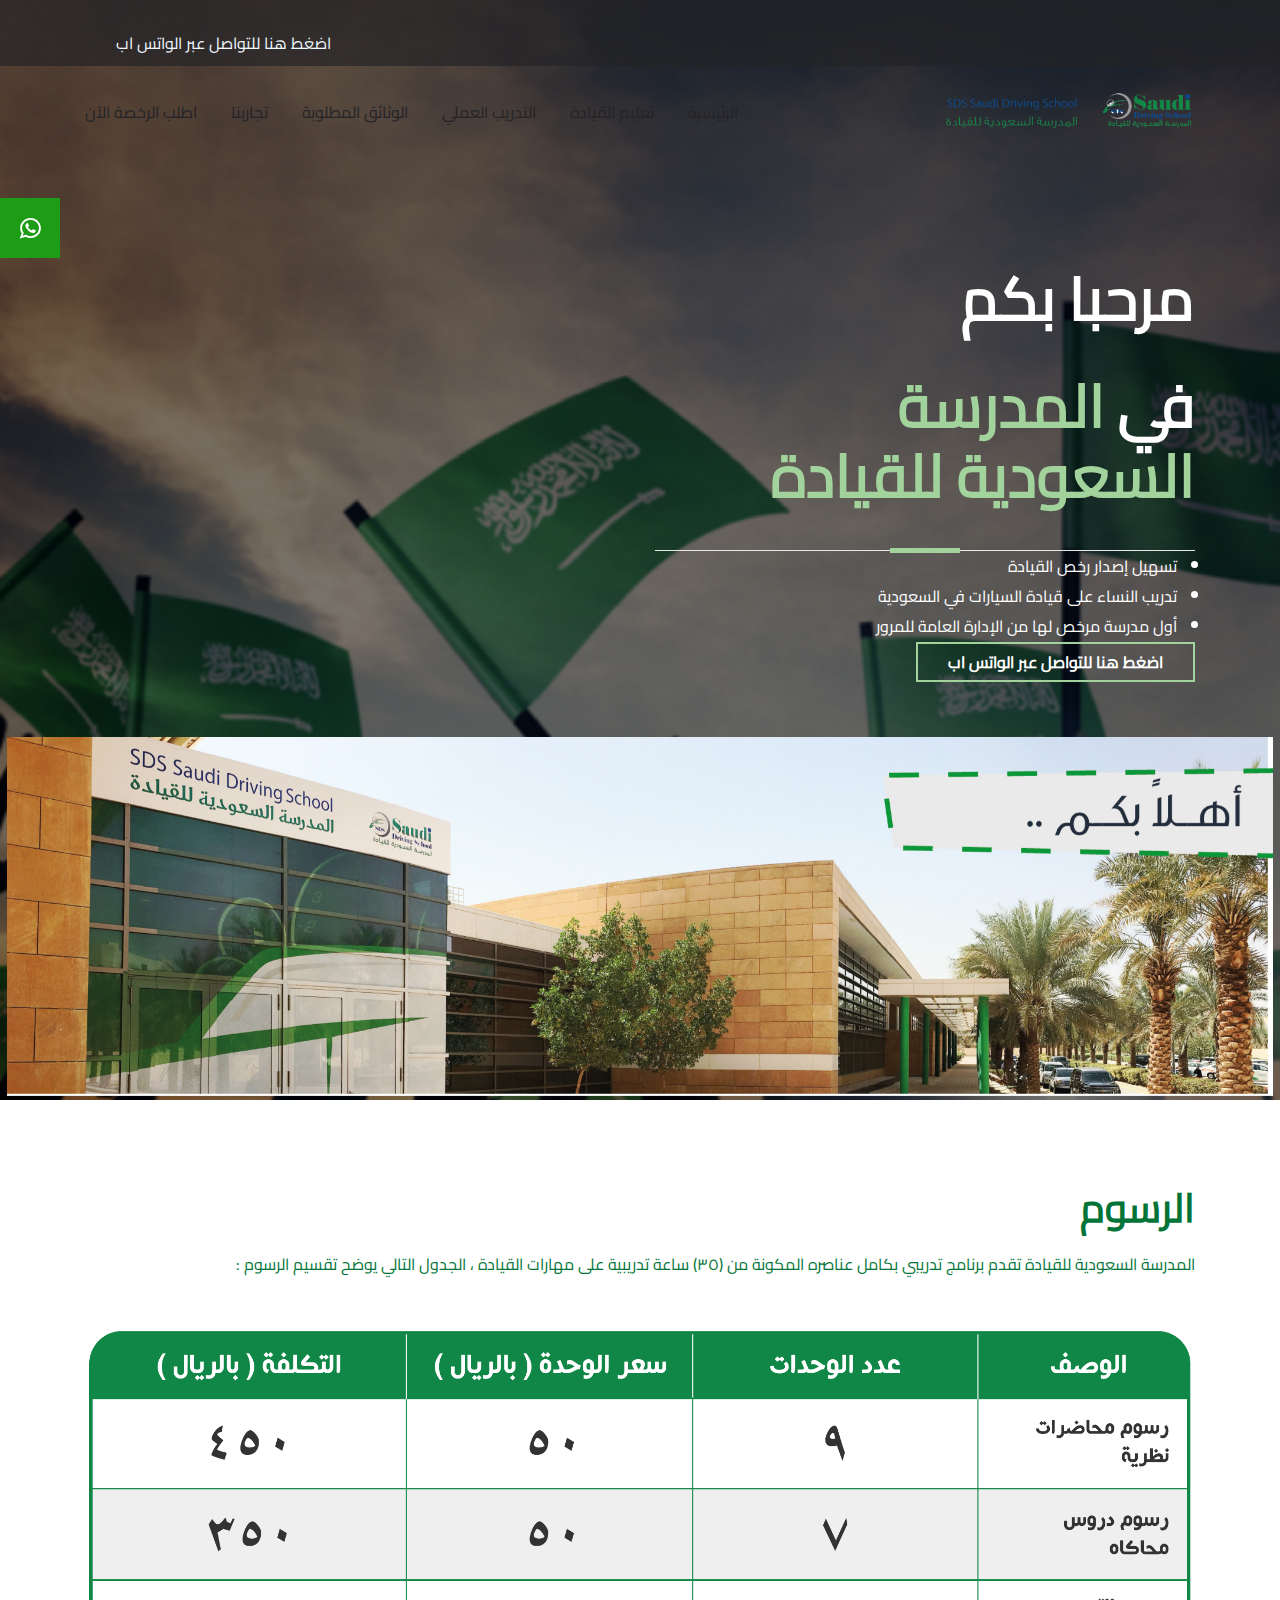
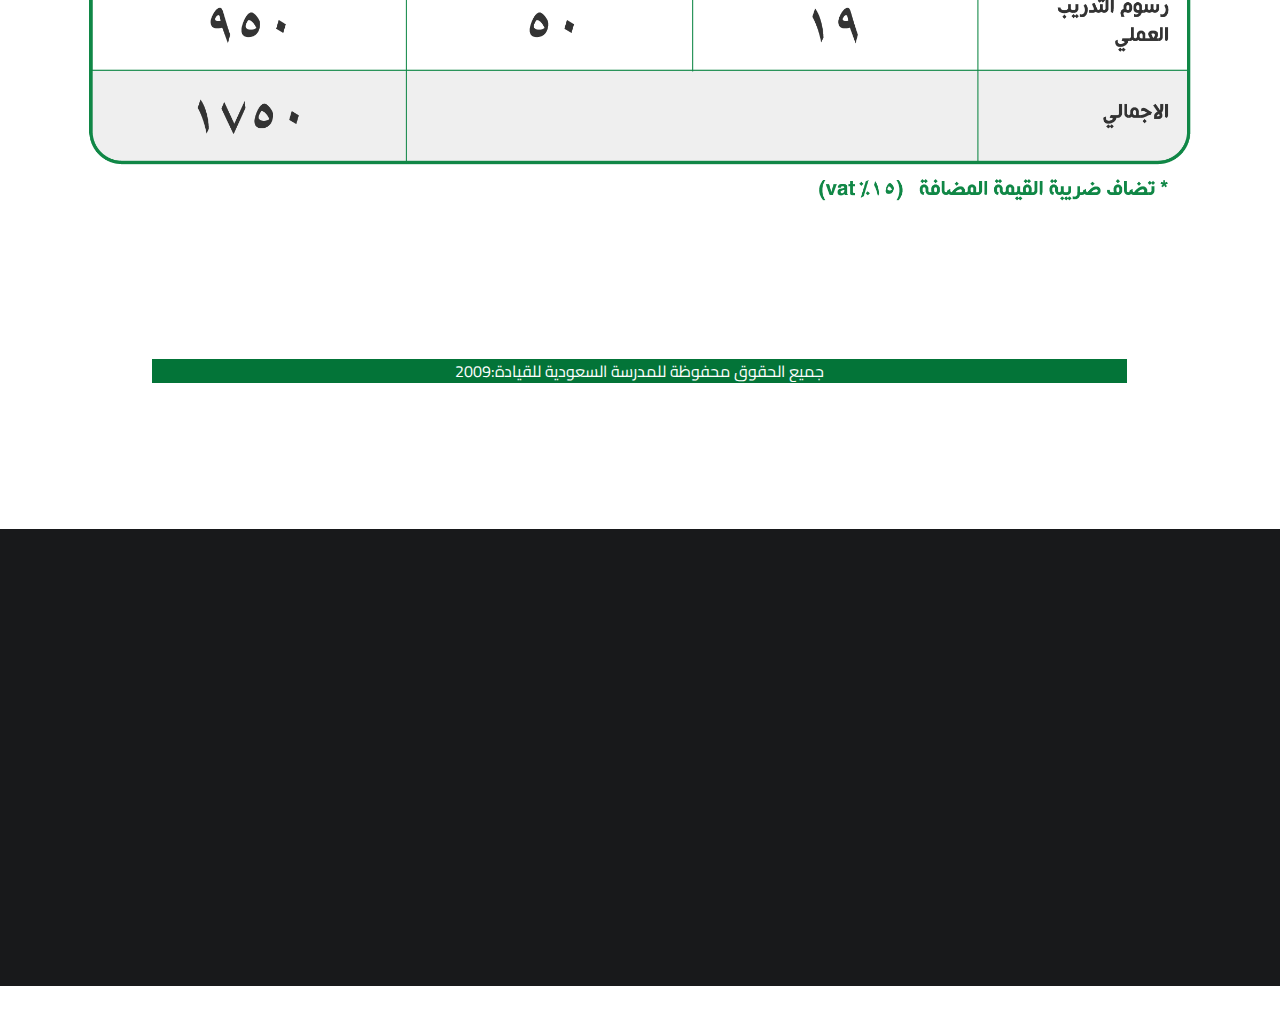
==== commit 97dbdc9c: "Add files via upload" ====
--- a/alrsom.html
+++ b/alrsom.html
@@ -28,8 +28,8 @@
     <link rel="stylesheet" href="css/font-awesome.css">
     <link rel="stylesheet" href="css/main.css" class="color-switcher-link">
     <script src="js/vendor/modernizr-custom.js"></script>
-    <link rel="preconnect" href="../fonts.gstatic.com/index.html">
-    <link href="../fonts.googleapis.com/css2f7b2.css?family=Cairo&amp;display=swap" rel="stylesheet">
+    <link rel="preconnect" href="fonts.gstatic.com/index.html">
+    <link href="fonts.googleapis.com/css2f7b2.css?family=Cairo&amp;display=swap" rel="stylesheet">
     <link href="css/side-test.html" rel="stylesheet" />
 </head>
 <body>
@@ -250,13 +250,13 @@
                                 <img src="images/logo.png" width="200" alt="">
                                 
                                 <div class="col-sm-12 col-xl-12">
-                                <br> <a href="#" class="fab fa-google fs-36"> <span>saudidrivingschool2</span></a>
-                                <br> <a href="https://api.whatsapp.com/send?phone=966532569968&text=السلام عليكم أود طلب الرخصة الان" class="fab fa-whatsapp fs-36"><span>whatsapp</span></a>
-                                <!--<br> <a href="#" class="fab fa-facebook fs-36"> <span>facebook</span></a>
-                                <br> <a href="#" class="fab fa-instagram fs-36"><span>instagram</span></a>-->
-                                <br> <a href="#" class="fab fa-twitter fs-36"><span>twitter</span></a>
-                                <br> <a href="#" class="fab fa-snapchat fs-36"><span>snapchat</span></a>
-                                </div>
+                                    <br> <a href="https://mail.google.com/mail/u/0/#inbox?compose=CllgCJZWxDWhxNRVrrPqxlmJZpthsxqVgVRWXrqxKhbllDgDqZfgcMXrhZHlVvFnRnLkkRjfknq" class="fab fa-google fs-36"> <span>saudidrivingschool2</span></a>
+                                    <br> <a href="https://api.whatsapp.com/send?phone=966532569968&text=السلام عليكم أود طلب الرخصة الان" class="fab fa-whatsapp fs-36"><span>whatsapp</span></a>
+                                    <!--<br> <a href="#" class="fab fa-facebook fs-36"> <span>facebook</span></a>
+                                    <br> <a href="#" class="fab fa-instagram fs-36"><span>instagram</span></a>-->
+                                    <br> <a href="https://twitter.com/saudidrivingsch?s=20&t=Yh4aRImjkubja2FWpfn3uQ" class="fab fa-twitter fs-36"><span>twitter</span></a>
+                                    <br> <a href="https://t.snapchat.com/zuyycCNl" class="fab fa-snapchat fs-36"><span>snapchat</span></a>
+                                    </div>
                             
                             </div>
                         </div>
--- a/fonts.googleapis.com/css2f7b2.css
+++ b/fonts.googleapis.com/css2f7b2.css
@@ -0,0 +1,7 @@
+@font-face {
+  font-family: 'Cairo';
+  font-style: normal;
+  font-weight: 400;
+  font-display: swap;
+  src: url(../fonts.gstatic.com/s/cairo/v18/SLXVc1nY6HkvangtZmpcWmhzfH5lWWgsQQ.ttf) format('truetype');
+}
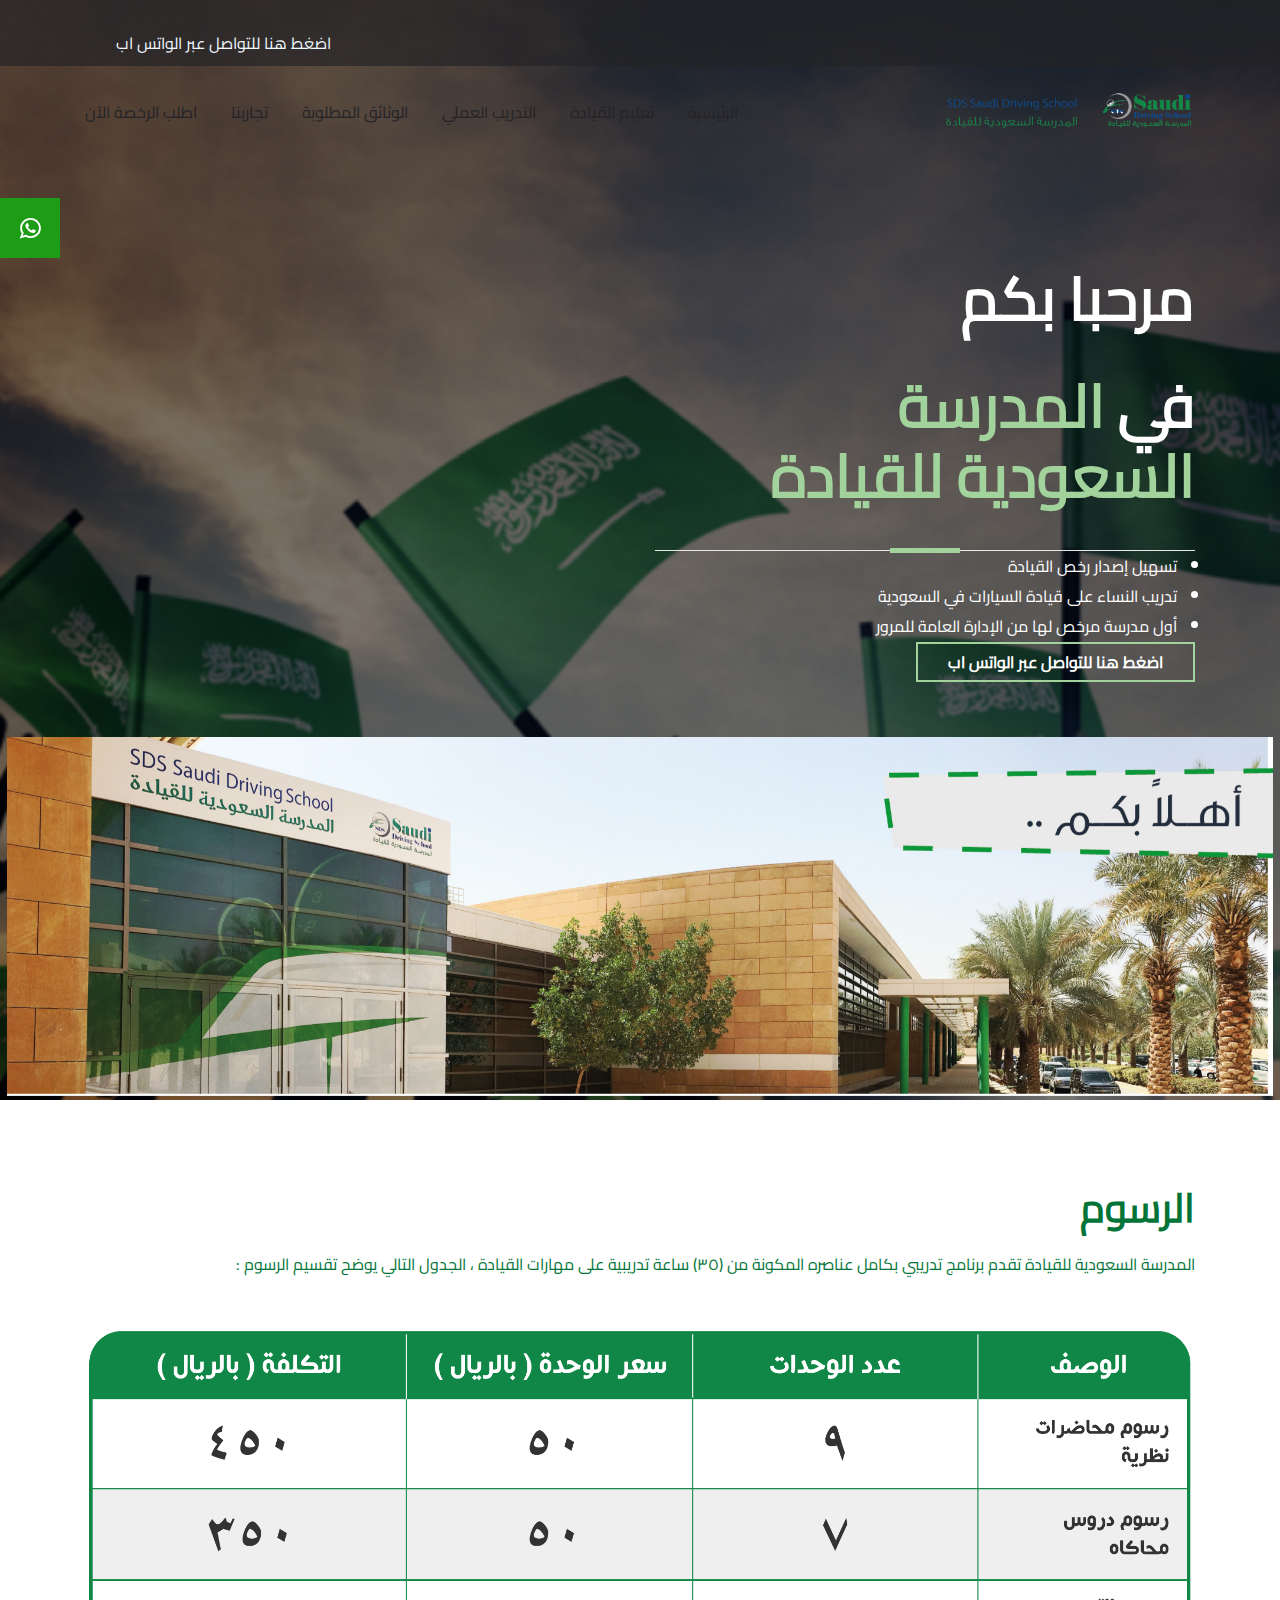
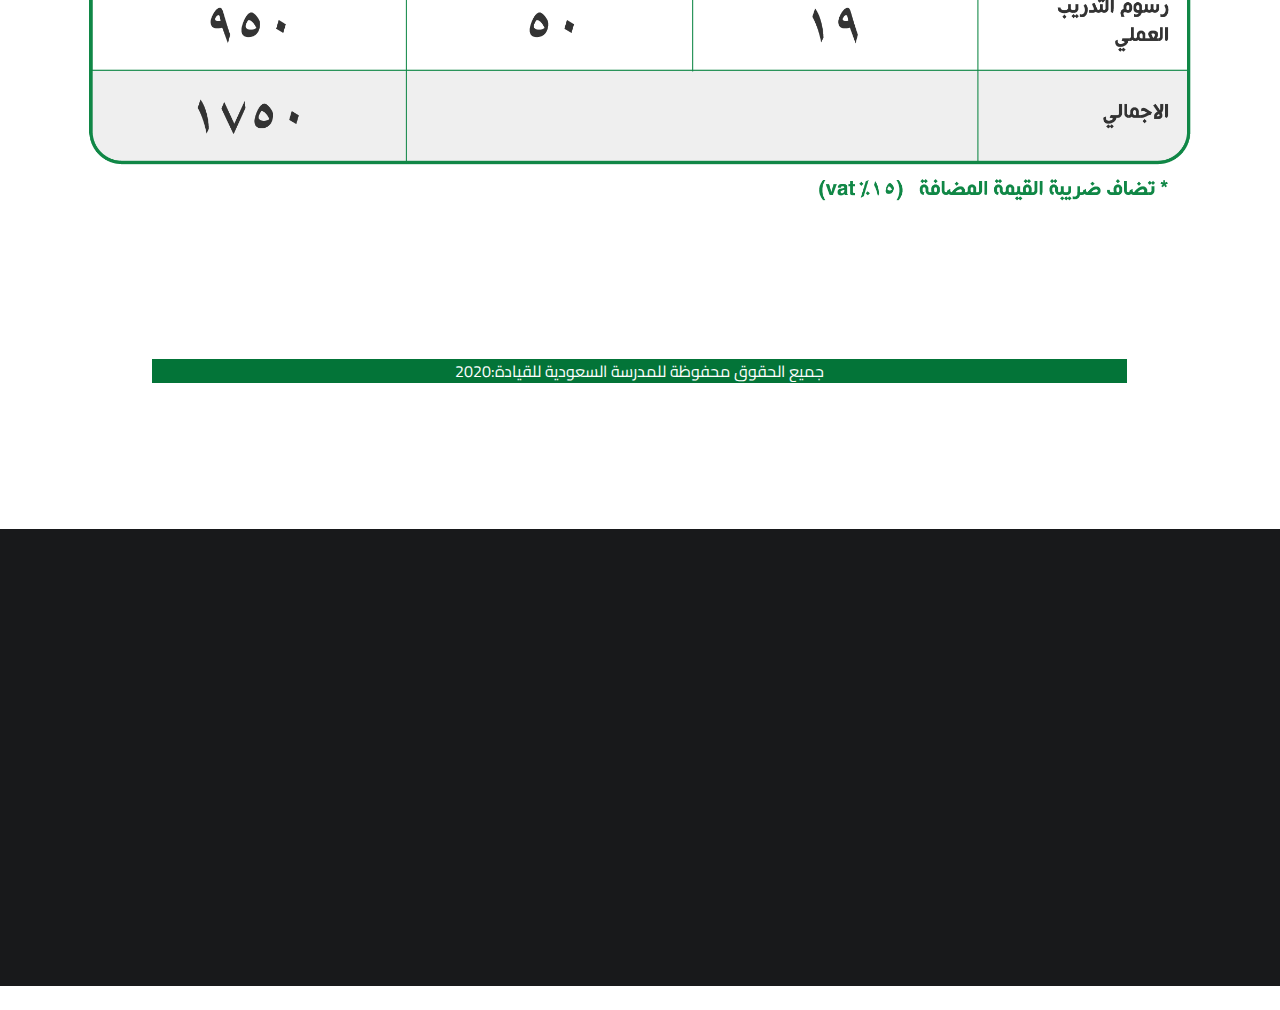
==== commit eef217b2: "Add files via upload" ====
--- a/alrsom.html
+++ b/alrsom.html
@@ -229,7 +229,7 @@
 
                                 <div class="col-md-12 col-sm-12">
                                     <div class="divider-30 divider-md-0 divider-xl-0"></div>
-                                    <p class="grey-color fw-500 mt-0  text-center bg-theme">جميع الحقوق محفوظة للمدرسة السعودية للقيادة:2009</p>
+                                    <p class="grey-color fw-500 mt-0  text-center bg-theme">جميع الحقوق محفوظة للمدرسة السعودية للقيادة:2020</p>
                                     
                                 </div>
                                
